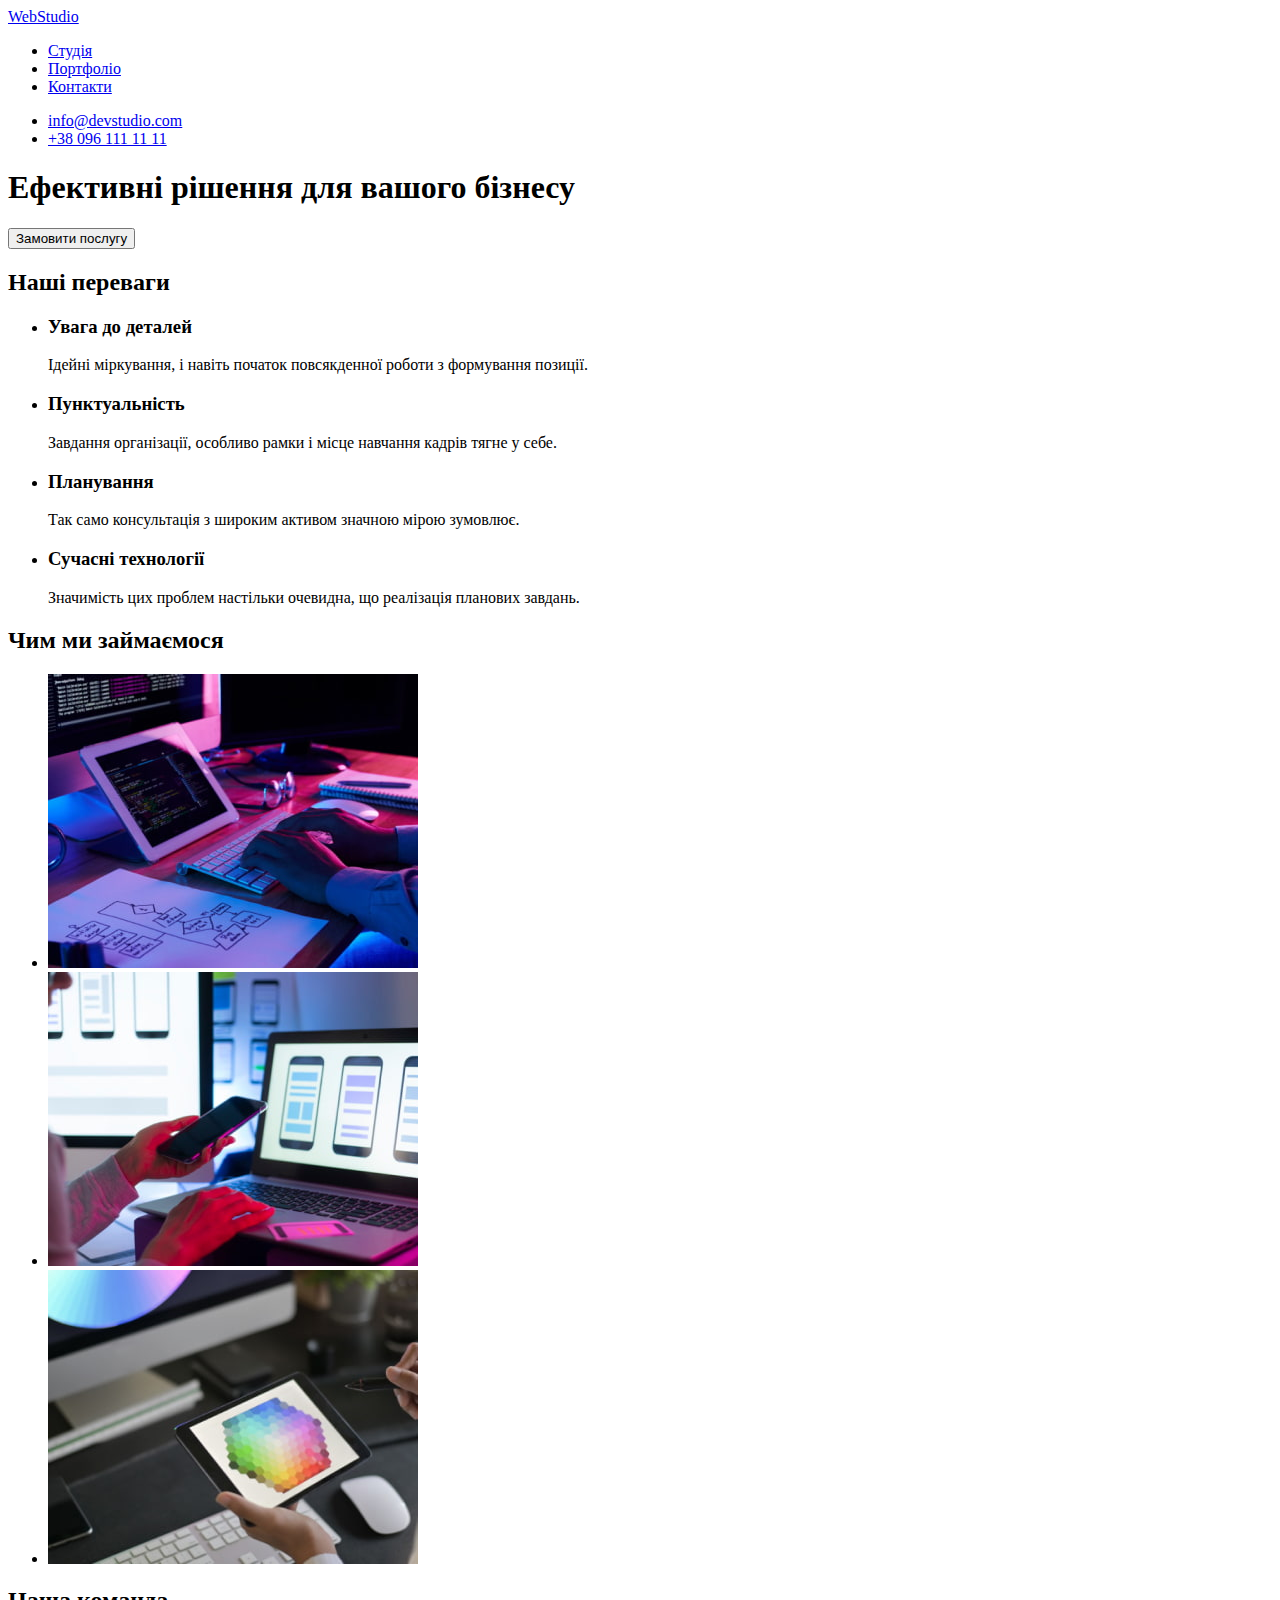
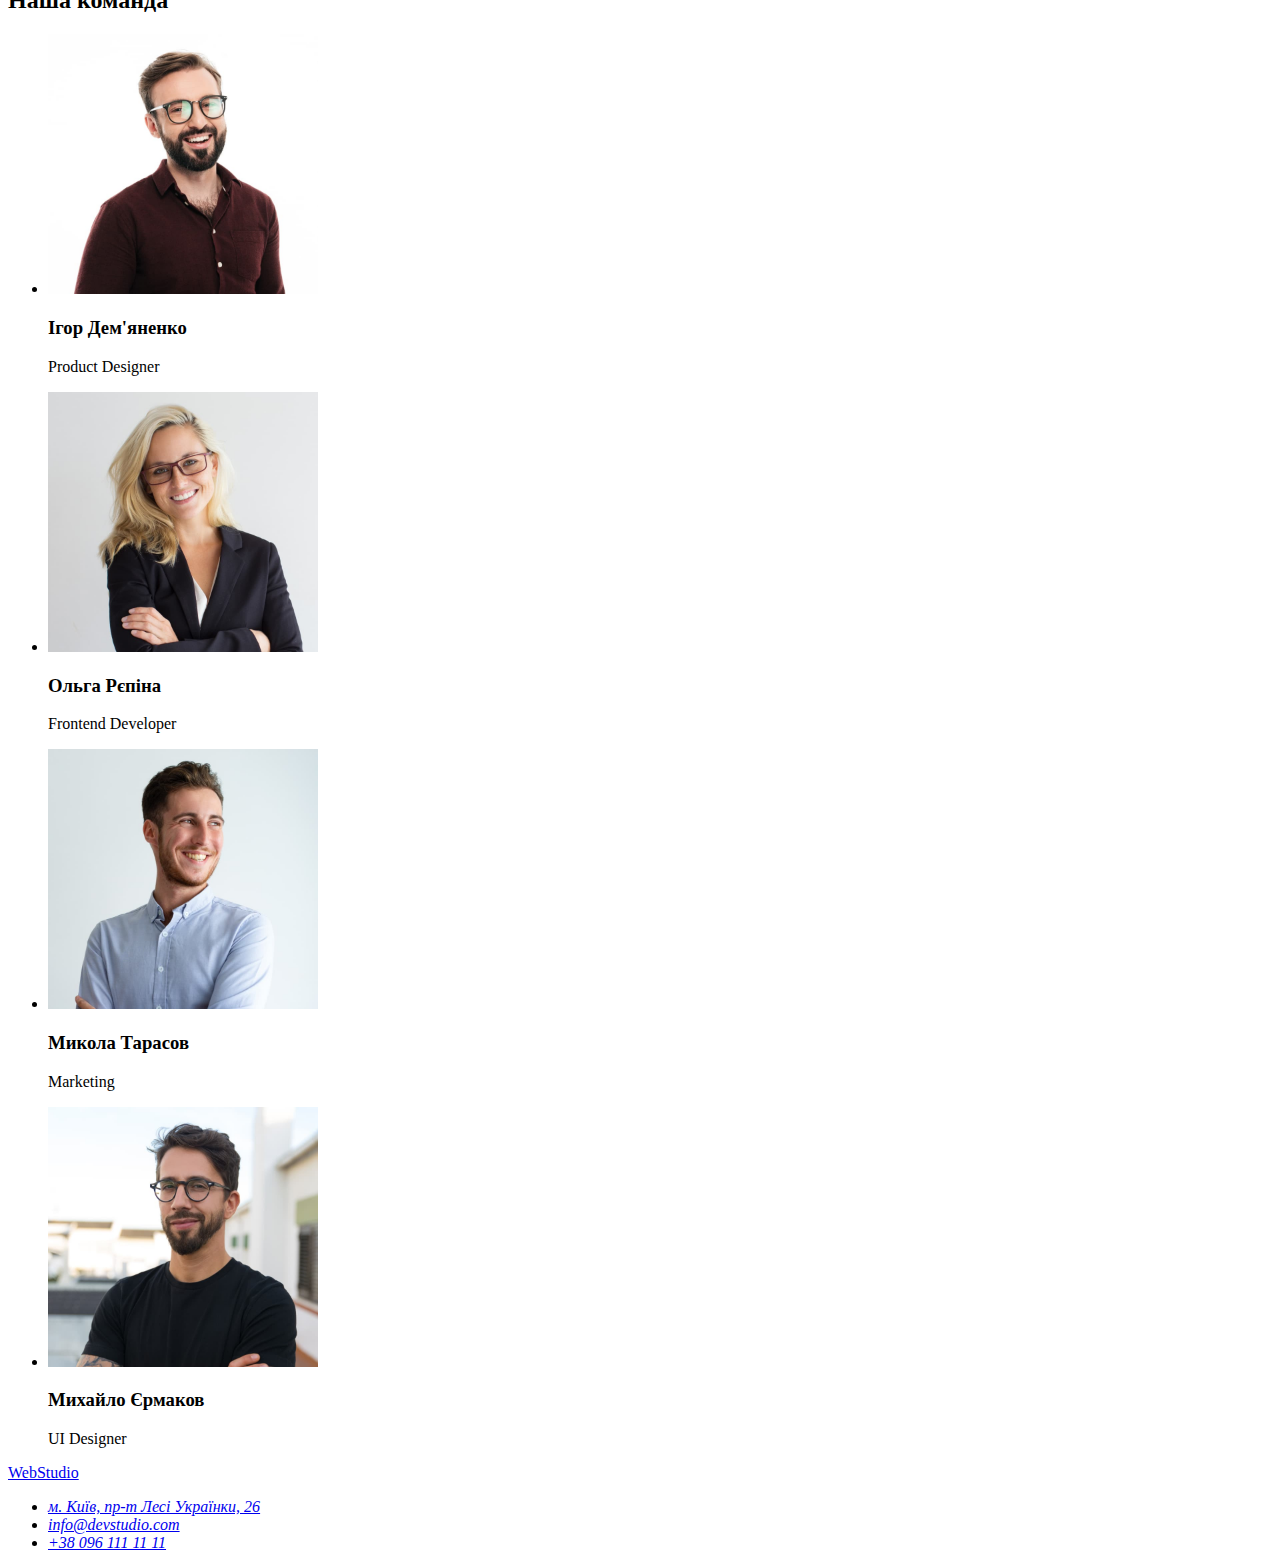
==== index.html @ 6075b31a "Initial commit" ====
<!DOCTYPE html>
<html lang="uk">
  <head>
    <meta charset="UTF-8" />
    <meta http-equiv="X-UA-Compatible" content="IE=edge" />
    <meta name="viewport" content="width=device-width, initial-scale=1.0" />
    <title>Студія</title>
  </head>

  <body>
    <!--Шапка сайту-->
    <header>
      <nav>
        <a href="#">WebStudio</a>

        <ul>
          <li><a href="#">Студія</a></li>
          <li><a href="#">Портфоліо</a></li>
          <li><a href="#">Контакти</a></li>
        </ul>
      </nav>

      <ul>
        <li><a href="mailto:info@devstudio.com">info@devstudio.com</a></li>
        <li><a href="tel:+380961111111">+38 096 111 11 11</a></li>
      </ul>
    </header>

    <!-- Головний контент -->
    <main>
      <!-- Герой -->
      <section>
        <h1>Ефективні рішення для вашого бізнесу</h1>
        <button type="button">Замовити послугу</button>
      </section>

      <!-- Переваги -->
      <section>
        <h2>Наші переваги</h2>
        <ul>
          <li>
            <h3>Увага до деталей</h3>
            <p>Ідейні міркування, і навіть початок повсякденної роботи з формування позиції.</p>
          </li>
          <li>
            <h3>Пунктуальність</h3>
            <p>Завдання організації, особливо рамки і місце навчання кадрів тягне у себе.</p>
          </li>
          <li>
            <h3>Планування</h3>
            <p>Так само консультація з широким активом значною мірою зумовлює.</p>
          </li>
          <li>
            <h3>Сучасні технології</h3>
            <p>Значимість цих проблем настільки очевидна, що реалізація планових завдань.</p>
          </li>
        </ul>
      </section>

      <!-- Види робіт -->
      <section>
        <h2>Чим ми займаємося</h2>
        <ul>
          <li><img src="./images/coding.jpg" alt="процес написання коду" width="370" /></li>
          <li>
            <img src="./images/mobile-app-developing.jpg" alt="розробка мобільного застосунку" width="370" />
          </li>
          <li><img src="./images/colorizer.jpg" alt="процес підбору кольору" width="370" /></li>
        </ul>
      </section>

      <!-- Команда -->
      <section>
        <h2>Наша команда</h2>
        <ul>
          <li>
            <img src="./images/product-designer.jpg" alt="дизайнер продукту" width="270" />
            <h3>Ігор Дем'яненко</h3>
            <p>Product Designer</p>
          </li>
          <li>
            <img src="./images/frontend-developer.jpg" alt="фронтенд розробник" width="270" />
            <h3>Ольга Рєпіна</h3>
            <p>Frontend Developer</p>
          </li>
          <li>
            <img src="./images/marketing.jpg" alt="маркетолог" width="270" />
            <h3>Микола Тарасов</h3>
            <p>Marketing</p>
          </li>
          <li>
            <img src="./images/ui-designer.jpg" alt="дизайнер інтерфейсу" width="270" />
            <h3>Михайло Єрмаков</h3>
            <p>UI Designer</p>
          </li>
        </ul>
      </section>
    </main>

    <!-- Підвал -->
    <footer>
      <a href="#">WebStudio</a>
      <address>
        <ul>
          <li>
            <a href="https://goo.gl/maps/CPtrU1FHBa2aNyZL9" target="_blank" rel="noopener noreferrer nofollow">м. Київ, пр-т Лесі Українки, 26</a>
          </li>
          <li><a href="mailto:info@devstudio.com">info@devstudio.com</a></li>
          <li><a href="tel:+380961111111">+38 096 111 11 11</a></li>
        </ul>
      </address>
    </footer>
  </body>
</html>
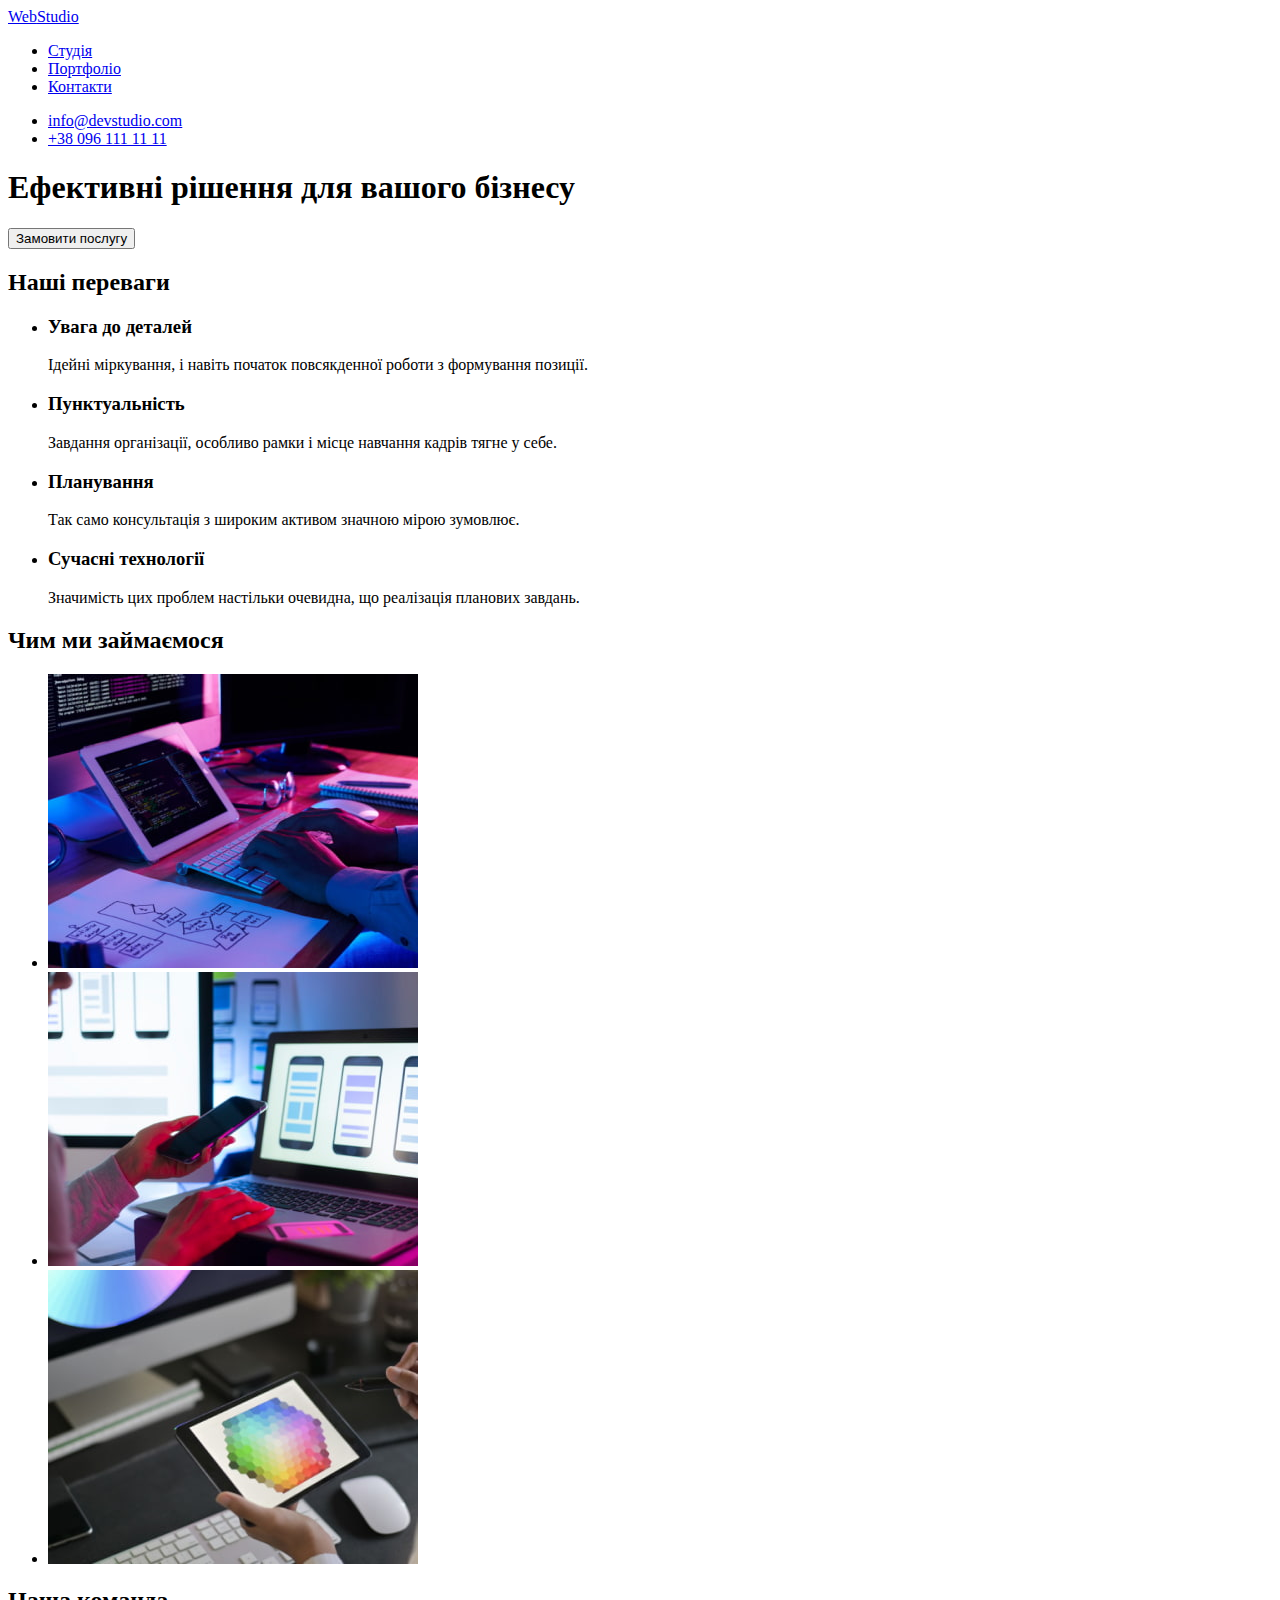
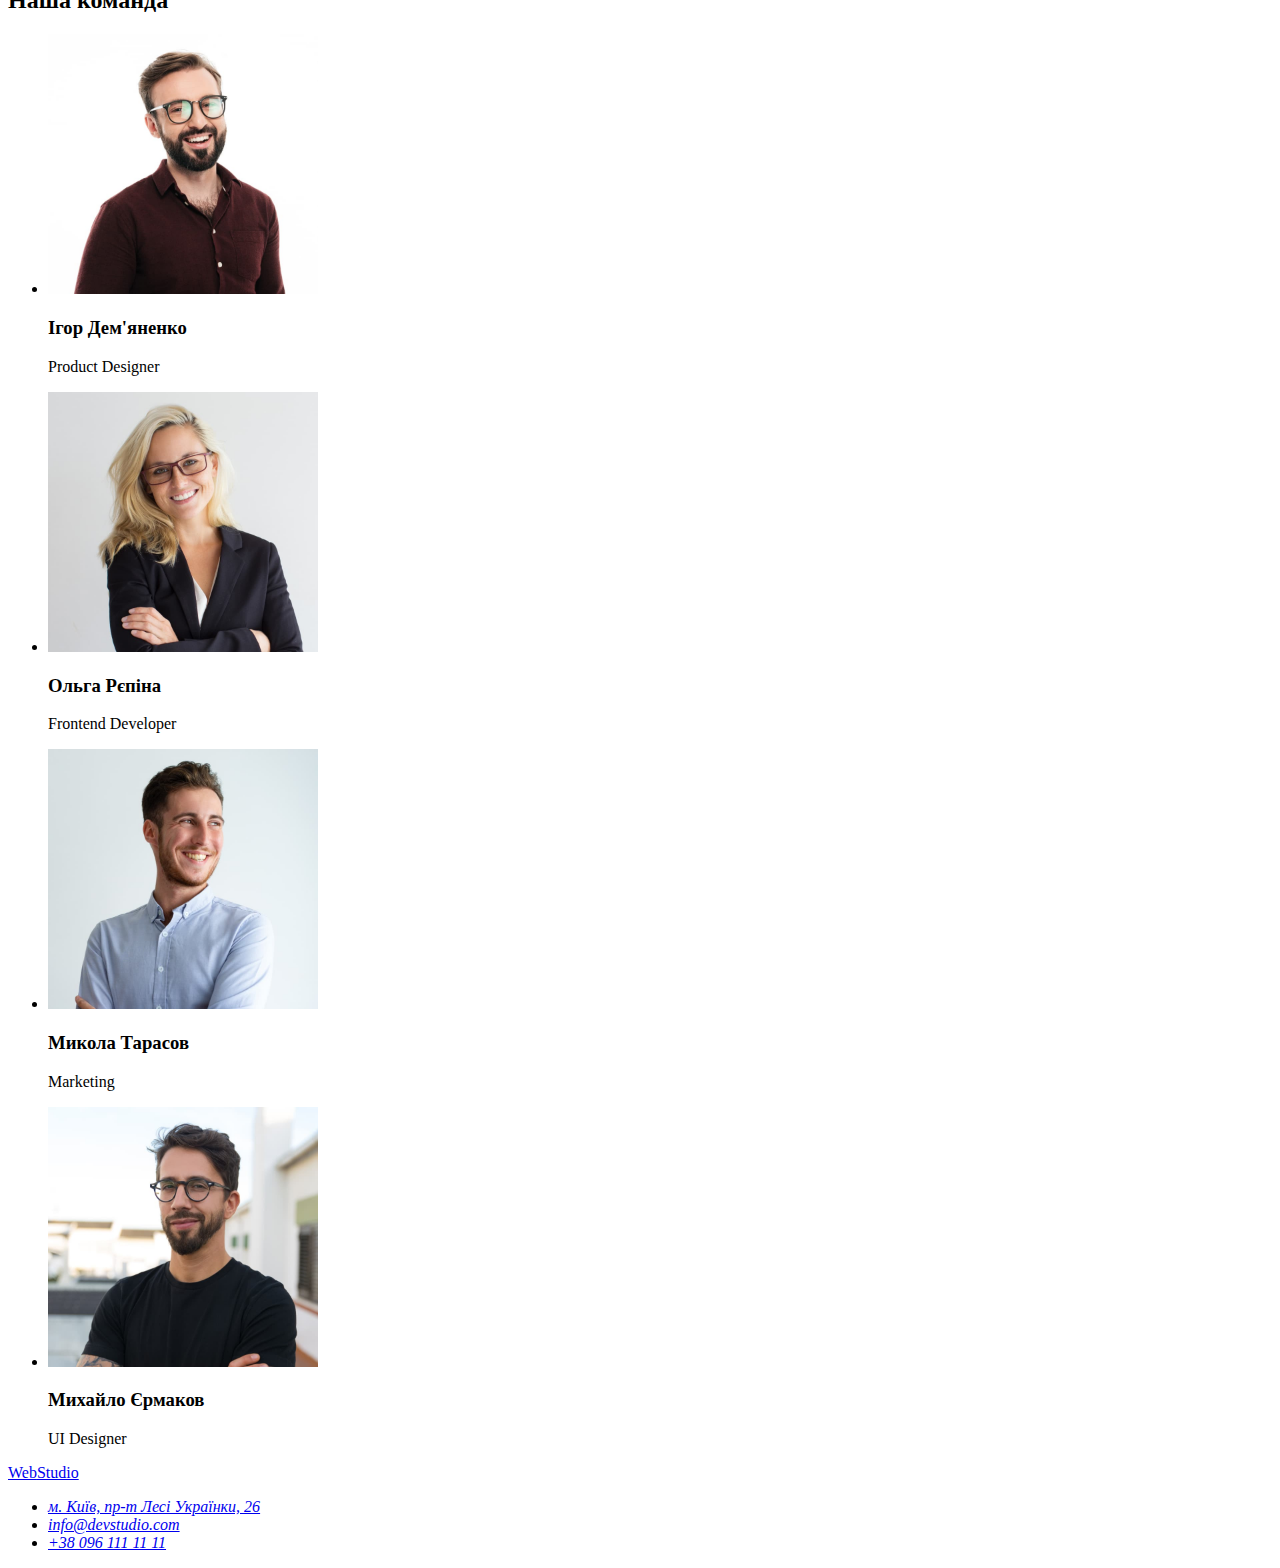
==== commit 6a5f7898: "Додає шляхи посиланням, додає класи" ====
--- a/index.html
+++ b/index.html
@@ -5,62 +5,64 @@
     <meta http-equiv="X-UA-Compatible" content="IE=edge" />
     <meta name="viewport" content="width=device-width, initial-scale=1.0" />
     <title>Студія</title>
+    <link href="https://fonts.googleapis.com/css2?family=Raleway:wght@700&family=Roboto:wght@400;500;700;900&display=swap" rel="stylesheet" />
+    <link rel="stylesheet" href="./css/styles.css" />
   </head>
 
   <body>
     <!--Шапка сайту-->
-    <header>
+    <header class="page-header">
       <nav>
-        <a href="#">WebStudio</a>
+        <a href="./index.html" class="logo"><span class="accent">Web</span>Studio</a>
 
-        <ul>
-          <li><a href="#">Студія</a></li>
-          <li><a href="#">Портфоліо</a></li>
-          <li><a href="#">Контакти</a></li>
+        <ul class="site-nav list">
+          <li><a href="./index.html" class="link">Студія</a></li>
+          <li><a href="./portfolio.html" class="link">Портфоліо</a></li>
+          <li><a href="#" class="link">Контакти</a></li>
         </ul>
       </nav>
 
-      <ul>
-        <li><a href="mailto:info@devstudio.com">info@devstudio.com</a></li>
-        <li><a href="tel:+380961111111">+38 096 111 11 11</a></li>
+      <ul class="header-contacts list">
+        <li><a href="mailto:info@devstudio.com" class="link">info@devstudio.com</a></li>
+        <li><a href="tel:+380961111111" class="link">+38 096 111 11 11</a></li>
       </ul>
     </header>
 
     <!-- Головний контент -->
     <main>
       <!-- Герой -->
-      <section>
-        <h1>Ефективні рішення для вашого бізнесу</h1>
-        <button type="button">Замовити послугу</button>
+      <section class="hero">
+        <h1 class="hero-title">Ефективні рішення для вашого бізнесу</h1>
+        <button type="button" class="hero-btn">Замовити послугу</button>
       </section>
 
       <!-- Переваги -->
-      <section>
-        <h2>Наші переваги</h2>
-        <ul>
+      <section class="section">
+        <h2 class="visually-hidden">Наші переваги</h2>
+        <ul class="advantages list">
           <li>
-            <h3>Увага до деталей</h3>
-            <p>Ідейні міркування, і навіть початок повсякденної роботи з формування позиції.</p>
+            <h3 class="title">Увага до деталей</h3>
+            <p class="text">Ідейні міркування, і навіть початок повсякденної роботи з формування позиції.</p>
           </li>
           <li>
-            <h3>Пунктуальність</h3>
-            <p>Завдання організації, особливо рамки і місце навчання кадрів тягне у себе.</p>
+            <h3 class="title">Пунктуальність</h3>
+            <p class="text">Завдання організації, особливо рамки і місце навчання кадрів тягне у себе.</p>
           </li>
           <li>
-            <h3>Планування</h3>
-            <p>Так само консультація з широким активом значною мірою зумовлює.</p>
+            <h3 class="title">Планування</h3>
+            <p class="text">Так само консультація з широким активом значною мірою зумовлює.</p>
           </li>
           <li>
-            <h3>Сучасні технології</h3>
-            <p>Значимість цих проблем настільки очевидна, що реалізація планових завдань.</p>
+            <h3 class="title">Сучасні технології</h3>
+            <p class="text">Значимість цих проблем настільки очевидна, що реалізація планових завдань.</p>
           </li>
         </ul>
       </section>
 
       <!-- Види робіт -->
-      <section>
-        <h2>Чим ми займаємося</h2>
-        <ul>
+      <section class="section">
+        <h2 class="section-title">Чим ми займаємося</h2>
+        <ul class="works list">
           <li><img src="./images/coding.jpg" alt="процес написання коду" width="370" /></li>
           <li>
             <img src="./images/mobile-app-developing.jpg" alt="розробка мобільного застосунку" width="370" />
@@ -70,28 +72,28 @@
       </section>
 
       <!-- Команда -->
-      <section>
-        <h2>Наша команда</h2>
-        <ul>
+      <section class="section">
+        <h2 class="section-title">Наша команда</h2>
+        <ul class="team list">
           <li>
             <img src="./images/product-designer.jpg" alt="дизайнер продукту" width="270" />
-            <h3>Ігор Дем'яненко</h3>
-            <p>Product Designer</p>
+            <h3 class="team-title">Ігор Дем'яненко</h3>
+            <p lang="en" class="team-position">Product Designer</p>
           </li>
           <li>
             <img src="./images/frontend-developer.jpg" alt="фронтенд розробник" width="270" />
-            <h3>Ольга Рєпіна</h3>
-            <p>Frontend Developer</p>
+            <h3 class="team-title">Ольга Рєпіна</h3>
+            <p lang="en" class="team-position">Frontend Developer</p>
           </li>
           <li>
             <img src="./images/marketing.jpg" alt="маркетолог" width="270" />
-            <h3>Микола Тарасов</h3>
-            <p>Marketing</p>
+            <h3 class="team-title">Микола Тарасов</h3>
+            <p lang="en" class="team-position">Marketing</p>
           </li>
           <li>
             <img src="./images/ui-designer.jpg" alt="дизайнер інтерфейсу" width="270" />
-            <h3>Михайло Єрмаков</h3>
-            <p>UI Designer</p>
+            <h3 class="team-title">Михайло Єрмаков</h3>
+            <p lang="en" class="team-position">UI Designer</p>
           </li>
         </ul>
       </section>
@@ -99,9 +101,9 @@
 
     <!-- Підвал -->
     <footer>
-      <a href="#">WebStudio</a>
+      <a href="./index.html" class="logo"><span class="accent">Web</span>Studio</a>
       <address>
-        <ul>
+        <ul class="list">
           <li>
             <a href="https://goo.gl/maps/CPtrU1FHBa2aNyZL9" target="_blank" rel="noopener noreferrer nofollow">м. Київ, пр-т Лесі Українки, 26</a>
           </li>
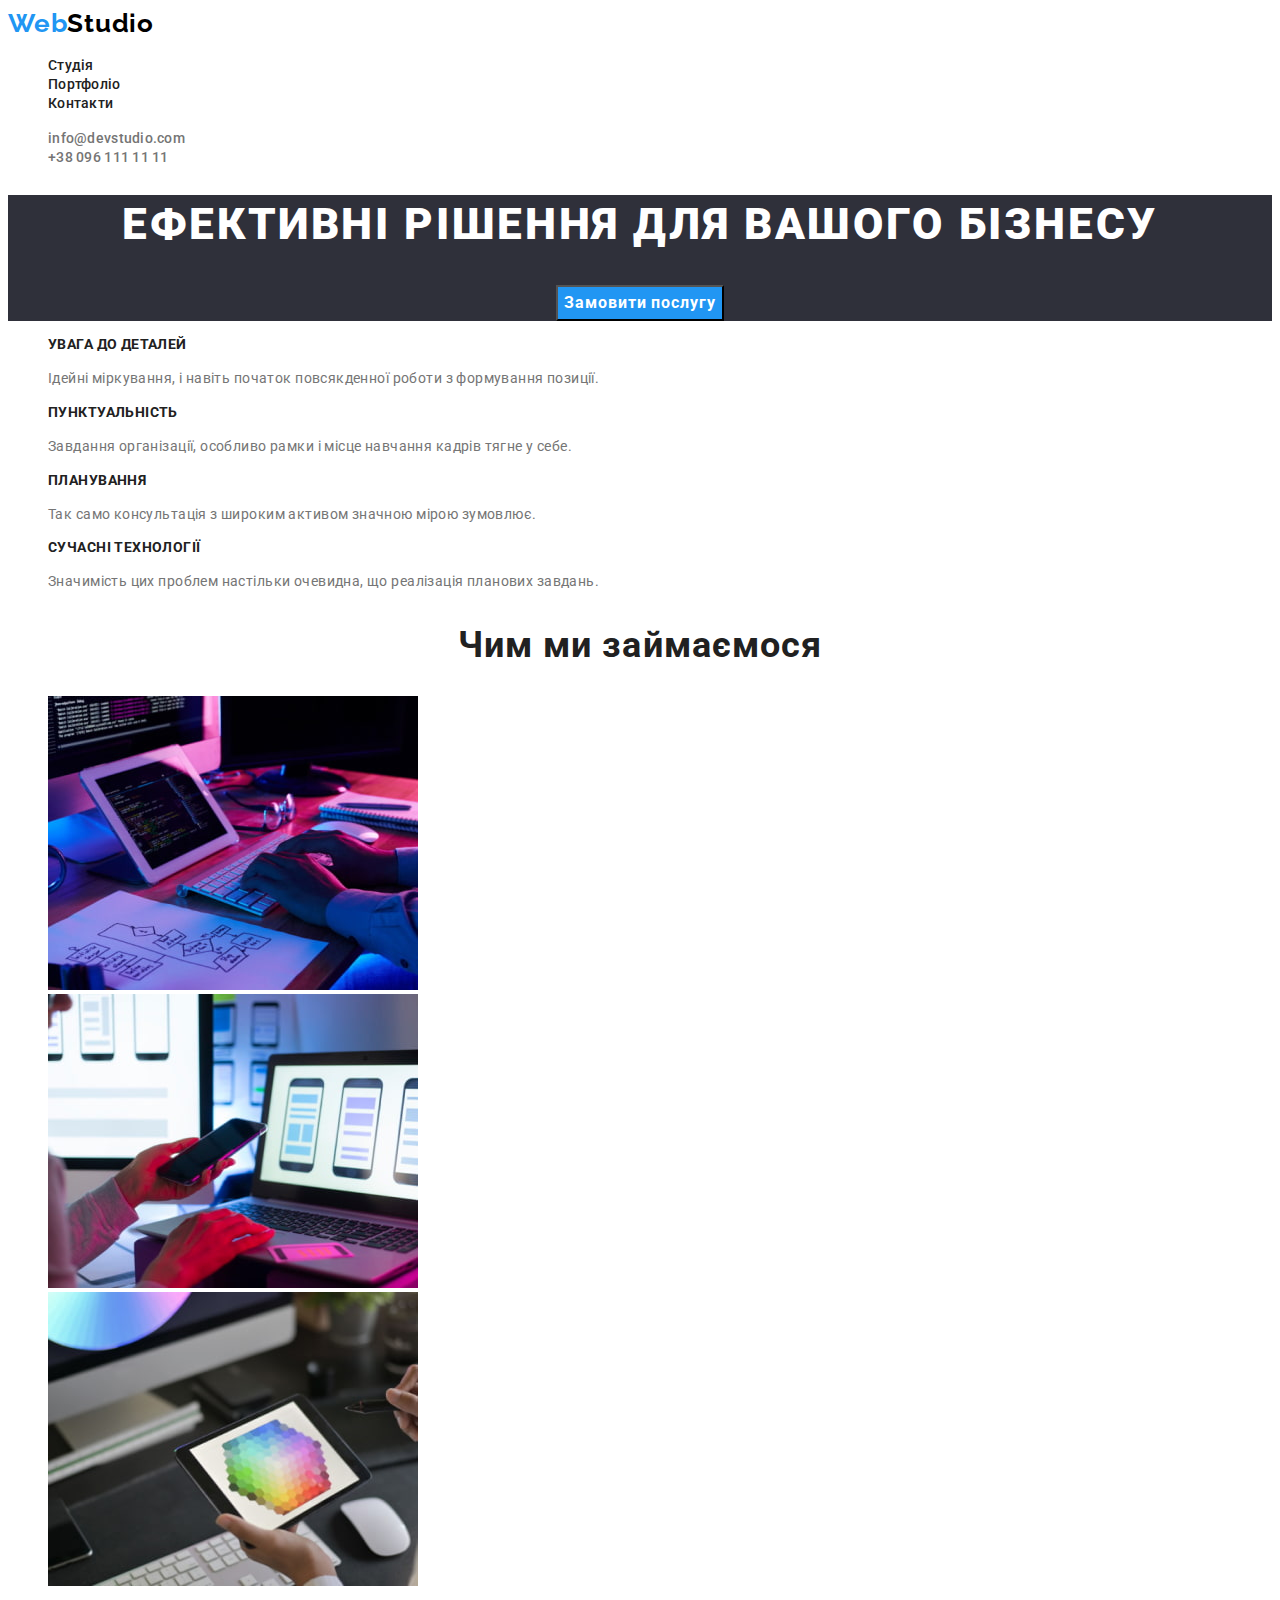
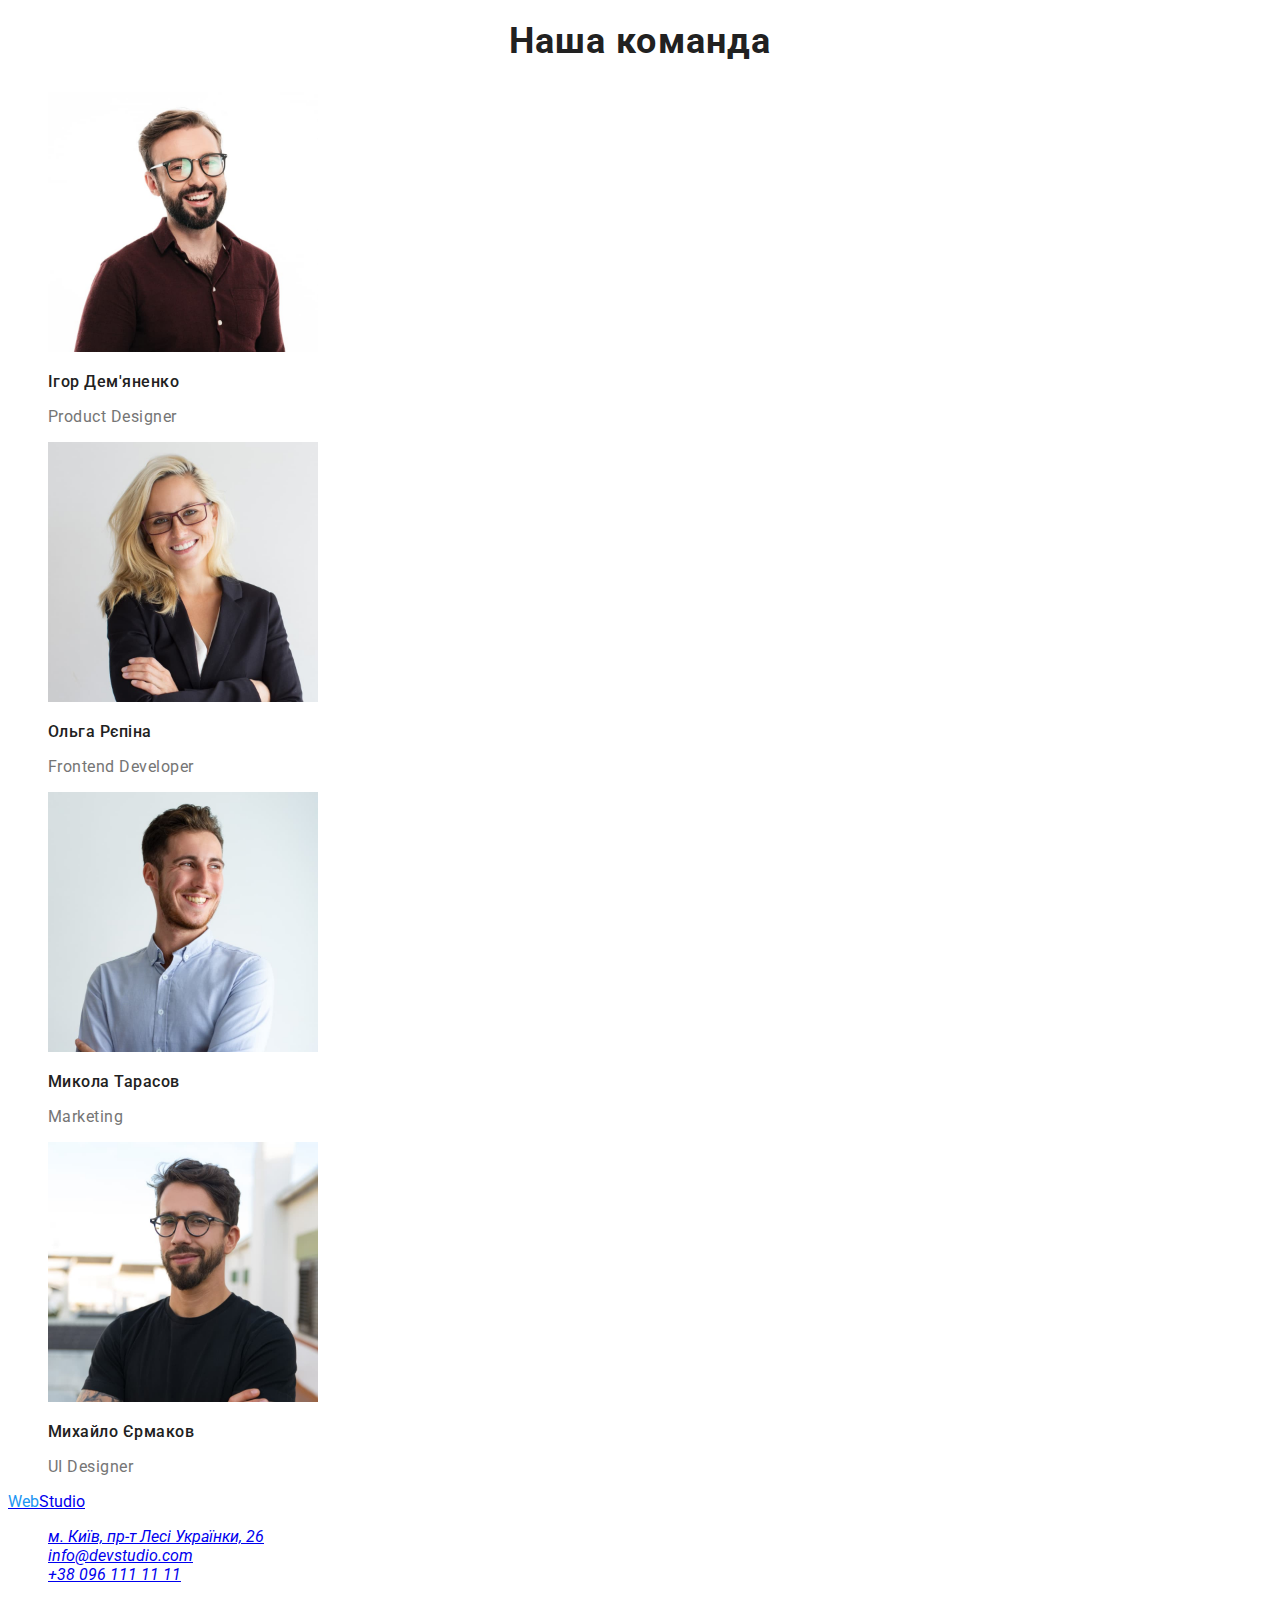
==== commit aa1596b3: "Додає класи для футера" ====
--- a/index.html
+++ b/index.html
@@ -100,15 +100,15 @@
     </main>
 
     <!-- Підвал -->
-    <footer>
-      <a href="./index.html" class="logo"><span class="accent">Web</span>Studio</a>
-      <address>
-        <ul class="list">
+    <footer class="footer">
+      <a href="./index.html" class="footer-logo"><span class="accent">Web</span>Studio</a>
+      <address class="address">
+        <ul class="contacts list">
           <li>
-            <a href="https://goo.gl/maps/CPtrU1FHBa2aNyZL9" target="_blank" rel="noopener noreferrer nofollow">м. Київ, пр-т Лесі Українки, 26</a>
+            <a href="https://goo.gl/maps/CPtrU1FHBa2aNyZL9" target="_blank" rel="noopener noreferrer nofollow" class="location">м. Київ, пр-т Лесі Українки, 26</a>
           </li>
-          <li><a href="mailto:info@devstudio.com">info@devstudio.com</a></li>
-          <li><a href="tel:+380961111111">+38 096 111 11 11</a></li>
+          <li><a href="mailto:info@devstudio.com" class="contact-link">info@devstudio.com</a></li>
+          <li><a href="tel:+380961111111" class="contact-link">+38 096 111 11 11</a></li>
         </ul>
       </address>
     </footer>
--- a/css/styles.css
+++ b/css/styles.css
@@ -0,0 +1,204 @@
+/* основний колір: #757575 */
+/* другорядний колір: #212121 */
+/* білий: #FFFFFF */
+/* акцент: #2196F3 */
+
+.list {
+  list-style: none;
+}
+
+:root {
+  --primary-text-color: #757575;
+  --title-text-color: #212121;
+  --background-color: #ffffff;
+  --accent-color: #2196f3;
+}
+
+body {
+  background-color: var(--background-color);
+  color: var(--primary-text-color);
+  font-family: Roboto, sans-serif;
+}
+
+/* стилі хедера */
+
+.logo {
+  font-family: 'Raleway';
+  font-style: normal;
+  font-weight: 700;
+  font-size: 26px;
+  line-height: 1.19;
+  letter-spacing: 0.03em;
+  text-decoration: none;
+  color: #000000;
+}
+
+.accent {
+  color: var(--accent-color);
+}
+
+.site-nav .link {
+  font-style: normal;
+  font-weight: 500;
+  font-size: 14px;
+  line-height: 1.14;
+  letter-spacing: 0.02em;
+  color: var(--title-text-color);
+  text-decoration: none;
+}
+
+.link:hover,
+.link:focus {
+  color: var(--accent-color);
+}
+
+.header-contacts .link {
+  font-style: normal;
+  font-weight: 500;
+  font-size: 14px;
+  line-height: 1.14;
+  letter-spacing: 0.02em;
+  color: var(--primary-text-color);
+  text-decoration: none;
+}
+
+.header-contacts .link:hover,
+.header-contacts .link:focus {
+  color: var(--accent-color);
+}
+
+/* герой */
+
+.hero {
+  background-color: #2f303a;
+  text-align: center;
+}
+
+.hero-title {
+  font-weight: 900;
+  font-size: 44px;
+  line-height: 1.36;
+  text-align: center;
+  letter-spacing: 0.06em;
+  text-transform: uppercase;
+  color: var(--background-color);
+}
+
+.hero-btn {
+  font-family: 'Roboto';
+  font-style: normal;
+  font-weight: 700;
+  font-size: 16px;
+  line-height: 1.88;
+  letter-spacing: 0.06em;
+  background-color: var(--accent-color);
+  color: var(--background-color);
+  cursor: pointer;
+}
+
+.hero-btn:hover,
+.hero-btn:focus {
+  background-color: #188ce8;
+}
+
+/* прихований заголовок */
+
+.visually-hidden {
+  position: absolute;
+  width: 1px;
+  height: 1px;
+  margin: -1px;
+  border: 0;
+  padding: 0;
+
+  white-space: nowrap;
+  clip-path: inset(100%);
+  clip: rect(0 0 0 0);
+  overflow: hidden;
+}
+
+/* секція */
+
+.section-title {
+  font-style: normal;
+  font-weight: 700;
+  font-size: 36px;
+  line-height: 1.17;
+  text-align: center;
+  letter-spacing: 0.03em;
+  color: var(--title-text-color);
+}
+
+/* переваги */
+
+.advantages .title {
+  font-weight: 700;
+  font-size: 14px;
+  line-height: 1.14;
+  letter-spacing: 0.03em;
+  text-transform: uppercase;
+  color: var(--title-text-color);
+}
+
+.advantages .text {
+  font-size: 14px;
+  line-height: 1.71;
+  letter-spacing: 0.03em;
+}
+
+/* команда */
+
+.team .team-title {
+  font-style: normal;
+  font-weight: 500;
+  font-size: 16px;
+  line-height: 1.19;
+  letter-spacing: 0.03em;
+  color: var(--title-text-color);
+}
+
+.team .team-position {
+  font-size: 16px;
+  line-height: 1.19;
+  letter-spacing: 0.03em;
+}
+
+/* фільтр */
+
+.filter .filter-btn {
+  font-family: 'Roboto';
+  font-style: normal;
+  font-weight: 500;
+  font-size: 16px;
+  line-height: 1.62;
+  text-align: center;
+  letter-spacing: 0.03em;
+  background-color: #f5f4fa;
+  color: var(--title-text-color);
+  border: none;
+  cursor: pointer;
+}
+
+.filter-btn:hover,
+.filter-btn:focus {
+  background-color: var(--accent-color);
+  color: var(--background-color);
+}
+
+/* приклади проектів */
+
+.examples .example-name {
+  font-style: normal;
+  font-weight: 700;
+  font-size: 18px;
+  line-height: 2;
+  letter-spacing: 0.06em;
+  color: var(--title-text-color);
+}
+.examples .example-type {
+  font-style: normal;
+  font-weight: 400;
+  font-size: 16px;
+  line-height: 1.88;
+  letter-spacing: 0.03em;
+}
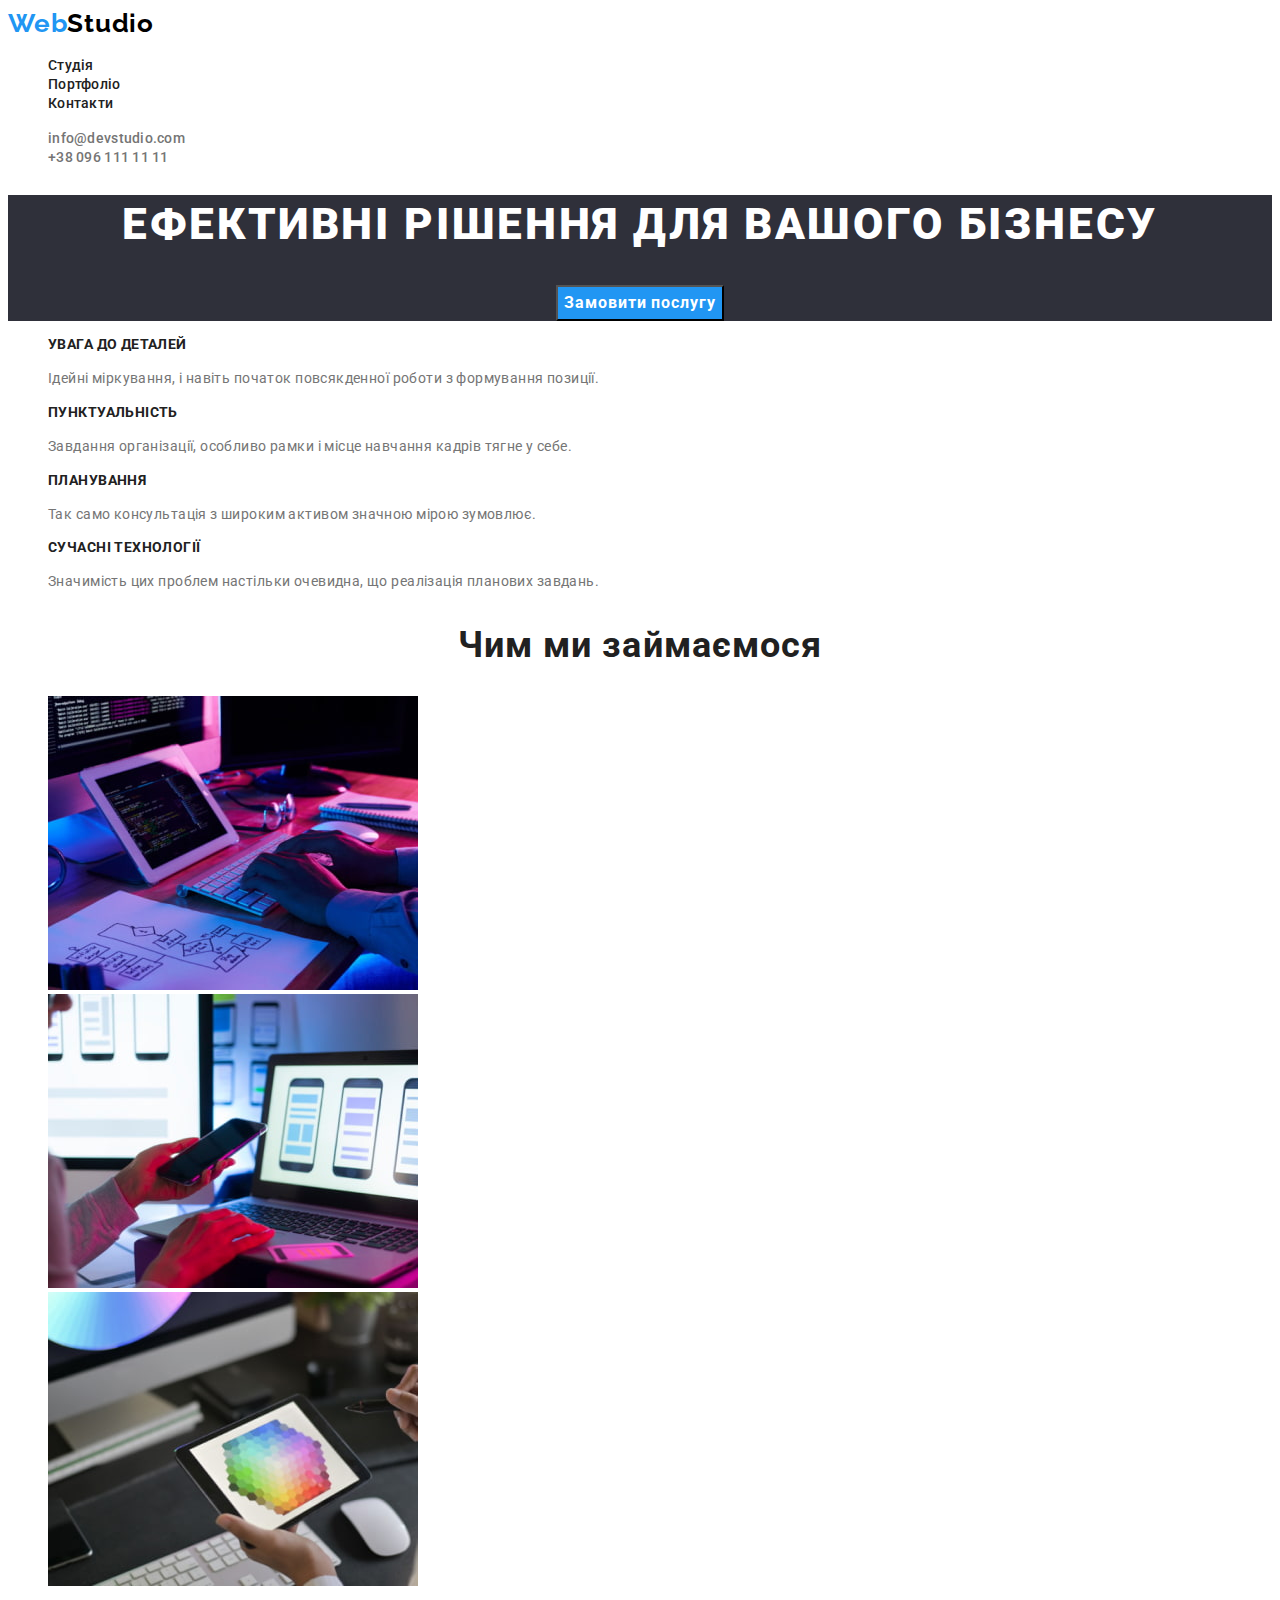
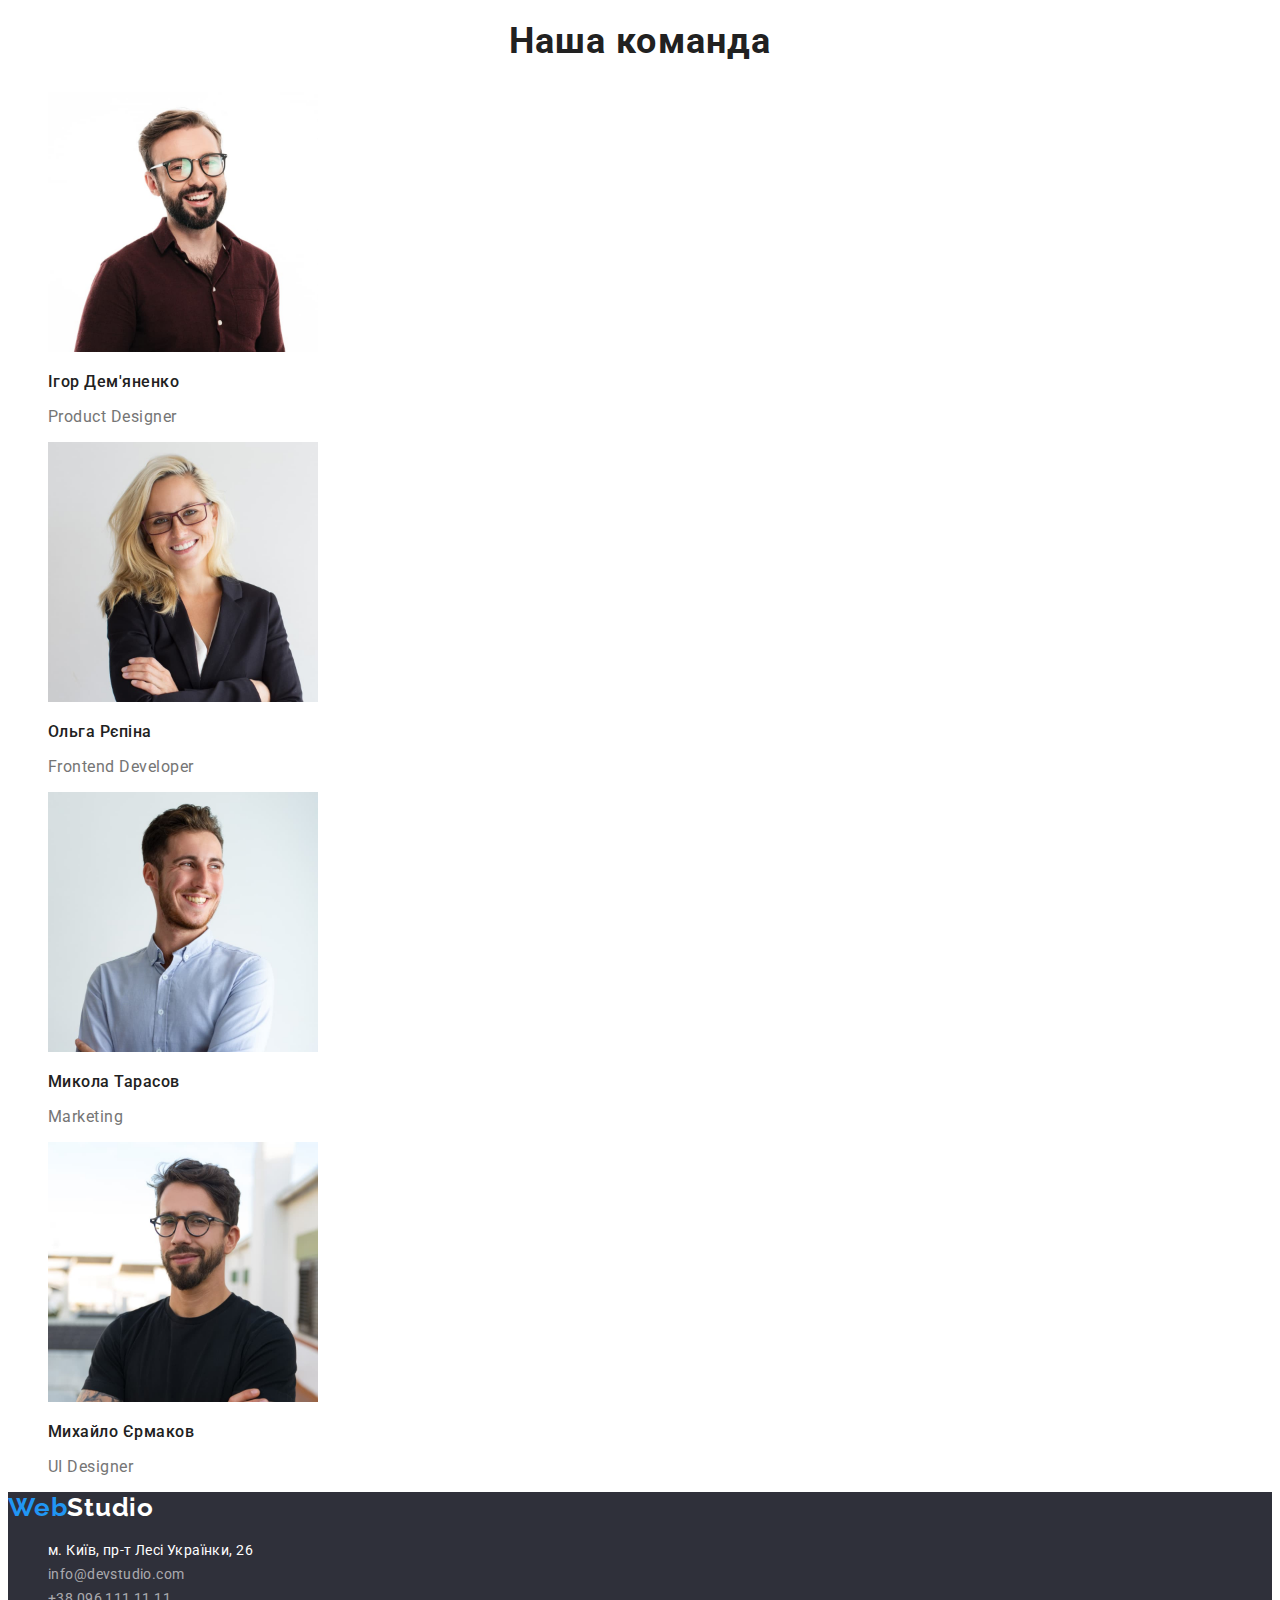
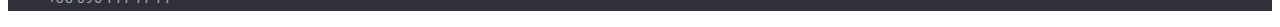
==== commit deb0df2e: "Додає стилі" ====
--- a/index.html
+++ b/index.html
@@ -16,15 +16,15 @@
         <a href="./index.html" class="logo"><span class="accent">Web</span>Studio</a>
 
         <ul class="site-nav list">
-          <li><a href="./index.html" class="link">Студія</a></li>
-          <li><a href="./portfolio.html" class="link">Портфоліо</a></li>
-          <li><a href="#" class="link">Контакти</a></li>
+          <li class="item"><a href="./index.html" class="link">Студія</a></li>
+          <li class="item"><a href="./portfolio.html" class="link">Портфоліо</a></li>
+          <li class="item"><a href="#" class="link">Контакти</a></li>
         </ul>
       </nav>
 
       <ul class="header-contacts list">
-        <li><a href="mailto:info@devstudio.com" class="link">info@devstudio.com</a></li>
-        <li><a href="tel:+380961111111" class="link">+38 096 111 11 11</a></li>
+        <li class="item"><a href="mailto:info@devstudio.com" class="link">info@devstudio.com</a></li>
+        <li class="item"><a href="tel:+380961111111" class="link">+38 096 111 11 11</a></li>
       </ul>
     </header>
 
--- a/css/styles.css
+++ b/css/styles.css
@@ -1,49 +1,60 @@
 /* основний колір: #757575 */
 /* другорядний колір: #212121 */
+/* фон( в залежності від секції):#2F303A, #F5F4FA; */
+/* чорний #000000 */
 /* білий: #FFFFFF */
 /* акцент: #2196F3 */
-
+/* додатковий акцент: #188CE8 */
+
+:root {
+  --primary-text-color: #757575;
+  --secondary-text-color: #212121;
+  --first-background-color: #2f303a;
+  --second-background-color: #f5f4fa;
+  --logo-header-color: #000000;
+  --primary-white-color: #ffffff;
+  --accent-color: #2196f3;
+  --second-accent-color: #188ce8;
+  --white-semi-transparent: rgba(255, 255, 255, 0.6);
+}
+
+body {
+  background-color: var(--primary-white-color);
+  color: var(--primary-text-color);
+  font-family: Roboto, sans-serif;
+}
+
+/* утилітарний клас */
 .list {
   list-style: none;
 }
 
-:root {
-  --primary-text-color: #757575;
-  --title-text-color: #212121;
-  --background-color: #ffffff;
-  --accent-color: #2196f3;
-}
-
-body {
-  background-color: var(--background-color);
-  color: var(--primary-text-color);
-  font-family: Roboto, sans-serif;
-}
-
 /* стилі хедера */
+
+/* логотип в хедері */
 
 .logo {
   font-family: 'Raleway';
-  font-style: normal;
   font-weight: 700;
   font-size: 26px;
   line-height: 1.19;
   letter-spacing: 0.03em;
   text-decoration: none;
-  color: #000000;
+  color: var(--logo-header-color);
 }
 
 .accent {
   color: var(--accent-color);
 }
 
+/* навігація */
+
 .site-nav .link {
-  font-style: normal;
   font-weight: 500;
   font-size: 14px;
   line-height: 1.14;
   letter-spacing: 0.02em;
-  color: var(--title-text-color);
+  color: var(--secondary-text-color);
   text-decoration: none;
 }
 
@@ -52,8 +63,9 @@
   color: var(--accent-color);
 }
 
+/* пошта і телефон */
+
 .header-contacts .link {
-  font-style: normal;
   font-weight: 500;
   font-size: 14px;
   line-height: 1.14;
@@ -70,7 +82,9 @@
 /* герой */
 
 .hero {
-  background-color: #2f303a;
+  /* фон задано тимчасово, для відображення кольору тексту */
+
+  background-color: var(--first-background-color);
   text-align: center;
 }
 
@@ -81,24 +95,23 @@
   text-align: center;
   letter-spacing: 0.06em;
   text-transform: uppercase;
-  color: var(--background-color);
+  color: var(--primary-white-color);
 }
 
 .hero-btn {
-  font-family: 'Roboto';
-  font-style: normal;
+  font-family: inherit;
   font-weight: 700;
   font-size: 16px;
   line-height: 1.88;
   letter-spacing: 0.06em;
   background-color: var(--accent-color);
-  color: var(--background-color);
+  color: var(--primary-white-color);
   cursor: pointer;
 }
 
 .hero-btn:hover,
 .hero-btn:focus {
-  background-color: #188ce8;
+  background-color: var(--second-accent-color);
 }
 
 /* прихований заголовок */
@@ -120,13 +133,12 @@
 /* секція */
 
 .section-title {
-  font-style: normal;
   font-weight: 700;
   font-size: 36px;
   line-height: 1.17;
   text-align: center;
   letter-spacing: 0.03em;
-  color: var(--title-text-color);
+  color: var(--secondary-text-color);
 }
 
 /* переваги */
@@ -137,7 +149,7 @@
   line-height: 1.14;
   letter-spacing: 0.03em;
   text-transform: uppercase;
-  color: var(--title-text-color);
+  color: var(--secondary-text-color);
 }
 
 .advantages .text {
@@ -149,12 +161,11 @@
 /* команда */
 
 .team .team-title {
-  font-style: normal;
-  font-weight: 500;
-  font-size: 16px;
-  line-height: 1.19;
-  letter-spacing: 0.03em;
-  color: var(--title-text-color);
+  font-weight: 500;
+  font-size: 16px;
+  line-height: 1.19;
+  letter-spacing: 0.03em;
+  color: var(--secondary-text-color);
 }
 
 .team .team-position {
@@ -166,39 +177,80 @@
 /* фільтр */
 
 .filter .filter-btn {
-  font-family: 'Roboto';
-  font-style: normal;
-  font-weight: 500;
-  font-size: 16px;
-  line-height: 1.62;
-  text-align: center;
-  letter-spacing: 0.03em;
-  background-color: #f5f4fa;
-  color: var(--title-text-color);
-  border: none;
+  font-family: inherit;
+  font-weight: 500;
+  font-size: 16px;
+  line-height: 1.63;
+  text-align: center;
+  letter-spacing: 0.03em;
+  background-color: var(--second-background-color);
+  color: var(--secondary-text-color);
   cursor: pointer;
 }
 
 .filter-btn:hover,
 .filter-btn:focus {
   background-color: var(--accent-color);
-  color: var(--background-color);
+  color: var(--primary-white-color);
 }
 
 /* приклади проектів */
 
 .examples .example-name {
-  font-style: normal;
   font-weight: 700;
   font-size: 18px;
   line-height: 2;
   letter-spacing: 0.06em;
-  color: var(--title-text-color);
+  color: var(--secondary-text-color);
 }
 .examples .example-type {
+  font-size: 16px;
+  line-height: 1.88;
+  letter-spacing: 0.03em;
+}
+
+/* підвал */
+
+.footer {
+  /* фон задано тимчасово, для відображення кольору тексту */
+
+  background-color: var(--first-background-color);
+}
+
+.footer-logo {
+  font-family: 'Raleway';
+  font-weight: 700;
+  font-size: 26px;
+  line-height: 1.19;
+  letter-spacing: 0.03em;
+  text-decoration: none;
+  color: var(--primary-white-color);
+}
+
+.contacts .location {
   font-style: normal;
-  font-weight: 400;
-  font-size: 16px;
-  line-height: 1.88;
-  letter-spacing: 0.03em;
-}
+  font-size: 14px;
+  line-height: 1.71;
+  letter-spacing: 0.03em;
+  text-decoration: none;
+  color: var(--primary-white-color);
+}
+
+.contacts .contact-link {
+  font-style: normal;
+  font-size: 14px;
+  line-height: 1.71;
+  letter-spacing: 0.03em;
+  text-decoration: none;
+  color: var(--white-semi-transparent);
+}
+
+.location:hover,
+.location:focus {
+  color: var(--accent-color);
+}
+
+.contact-link:hover,
+.contact-link:focus {
+  color: var(--accent-color);
+}
